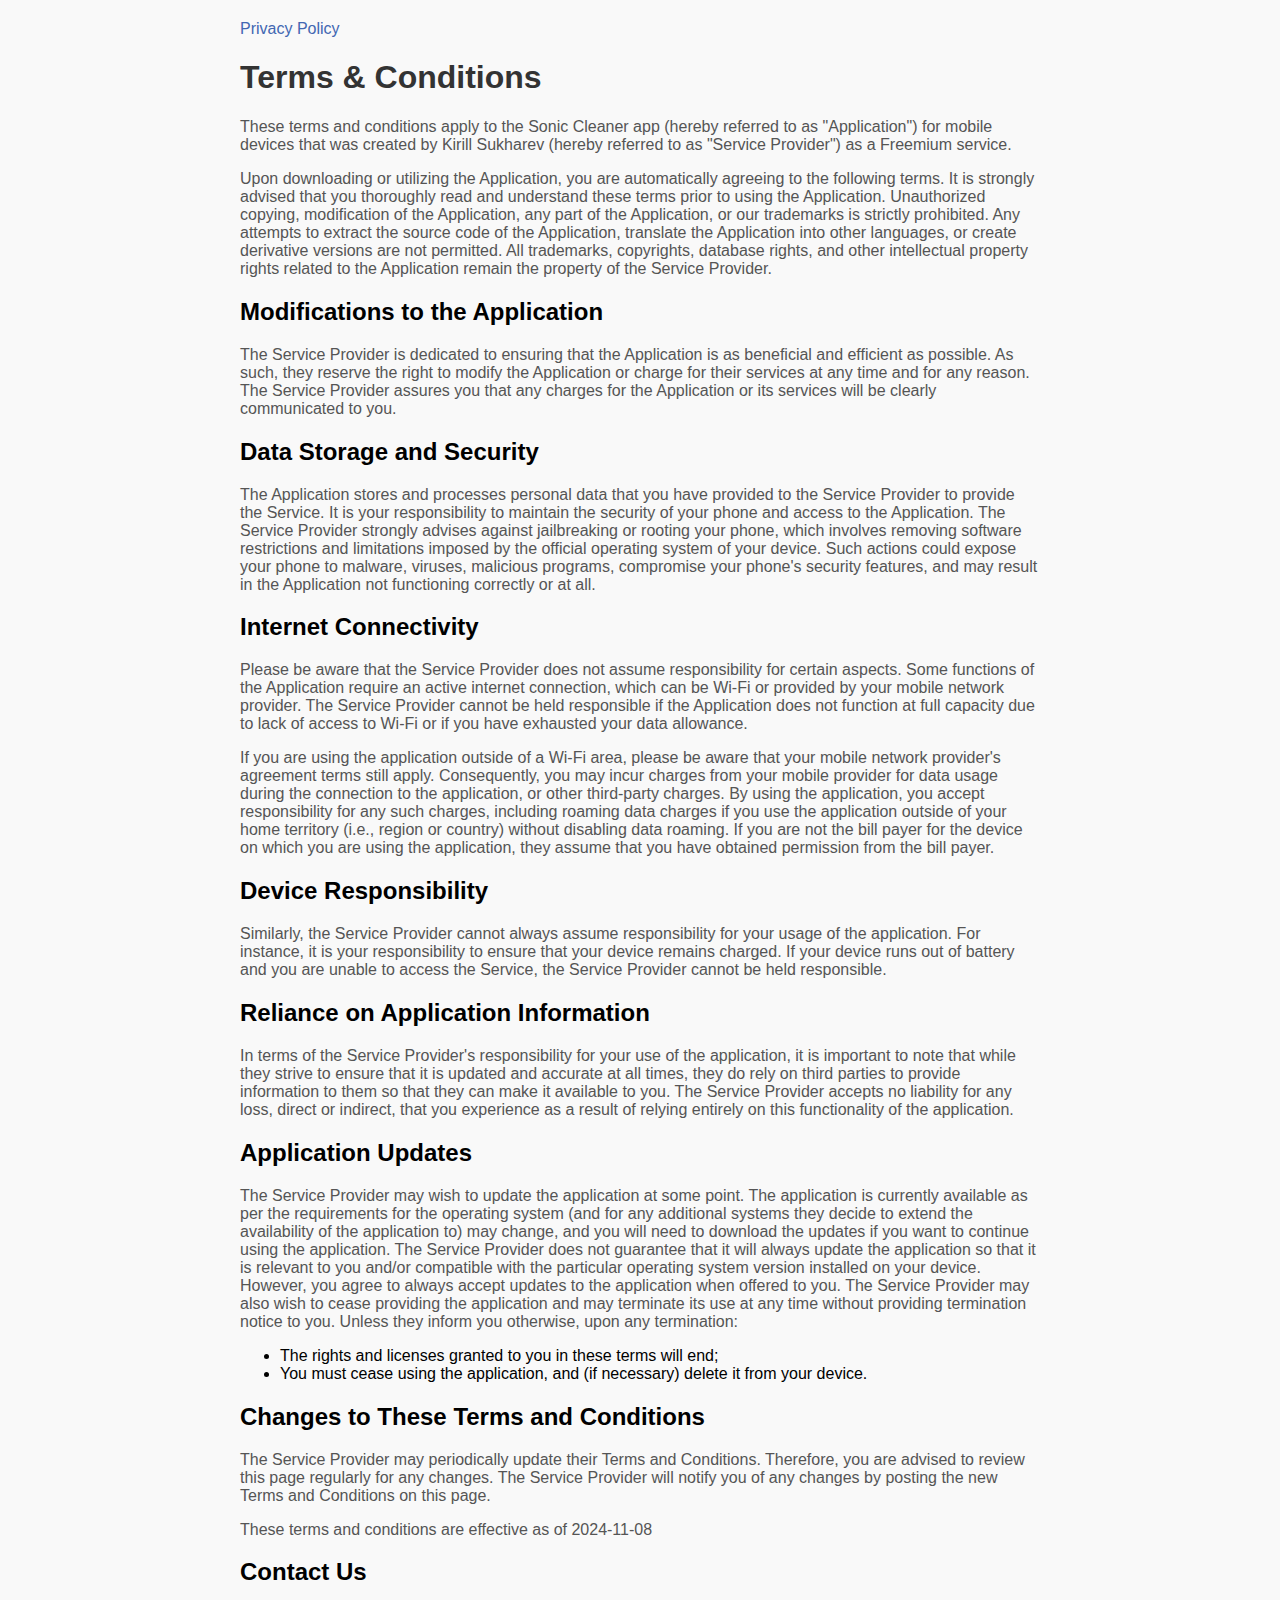
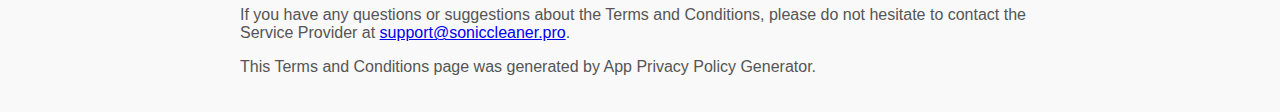
==== index.html @ 9fa53985 "initial commit" ====
<!DOCTYPE html>
<html lang="en">
<head>
    <meta charset="UTF-8">
    <meta http-equiv="refresh" content="0;url=terms.html">
    <meta name="viewport" content="width=device-width, initial-scale=1.0">
    <title>Welcome</title>
    <style>
        body {
            font-family: Arial, sans-serif;
            text-align: center;
            padding-top: 50px;
        }
        a {
            color: #4267B2;
            text-decoration: none;
        }
    </style>
</head>
<body>
    <p>If you are not redirected automatically, follow this <a href="terms.html">link to Terms & Conditions</a>.</p>
</body>
</html>
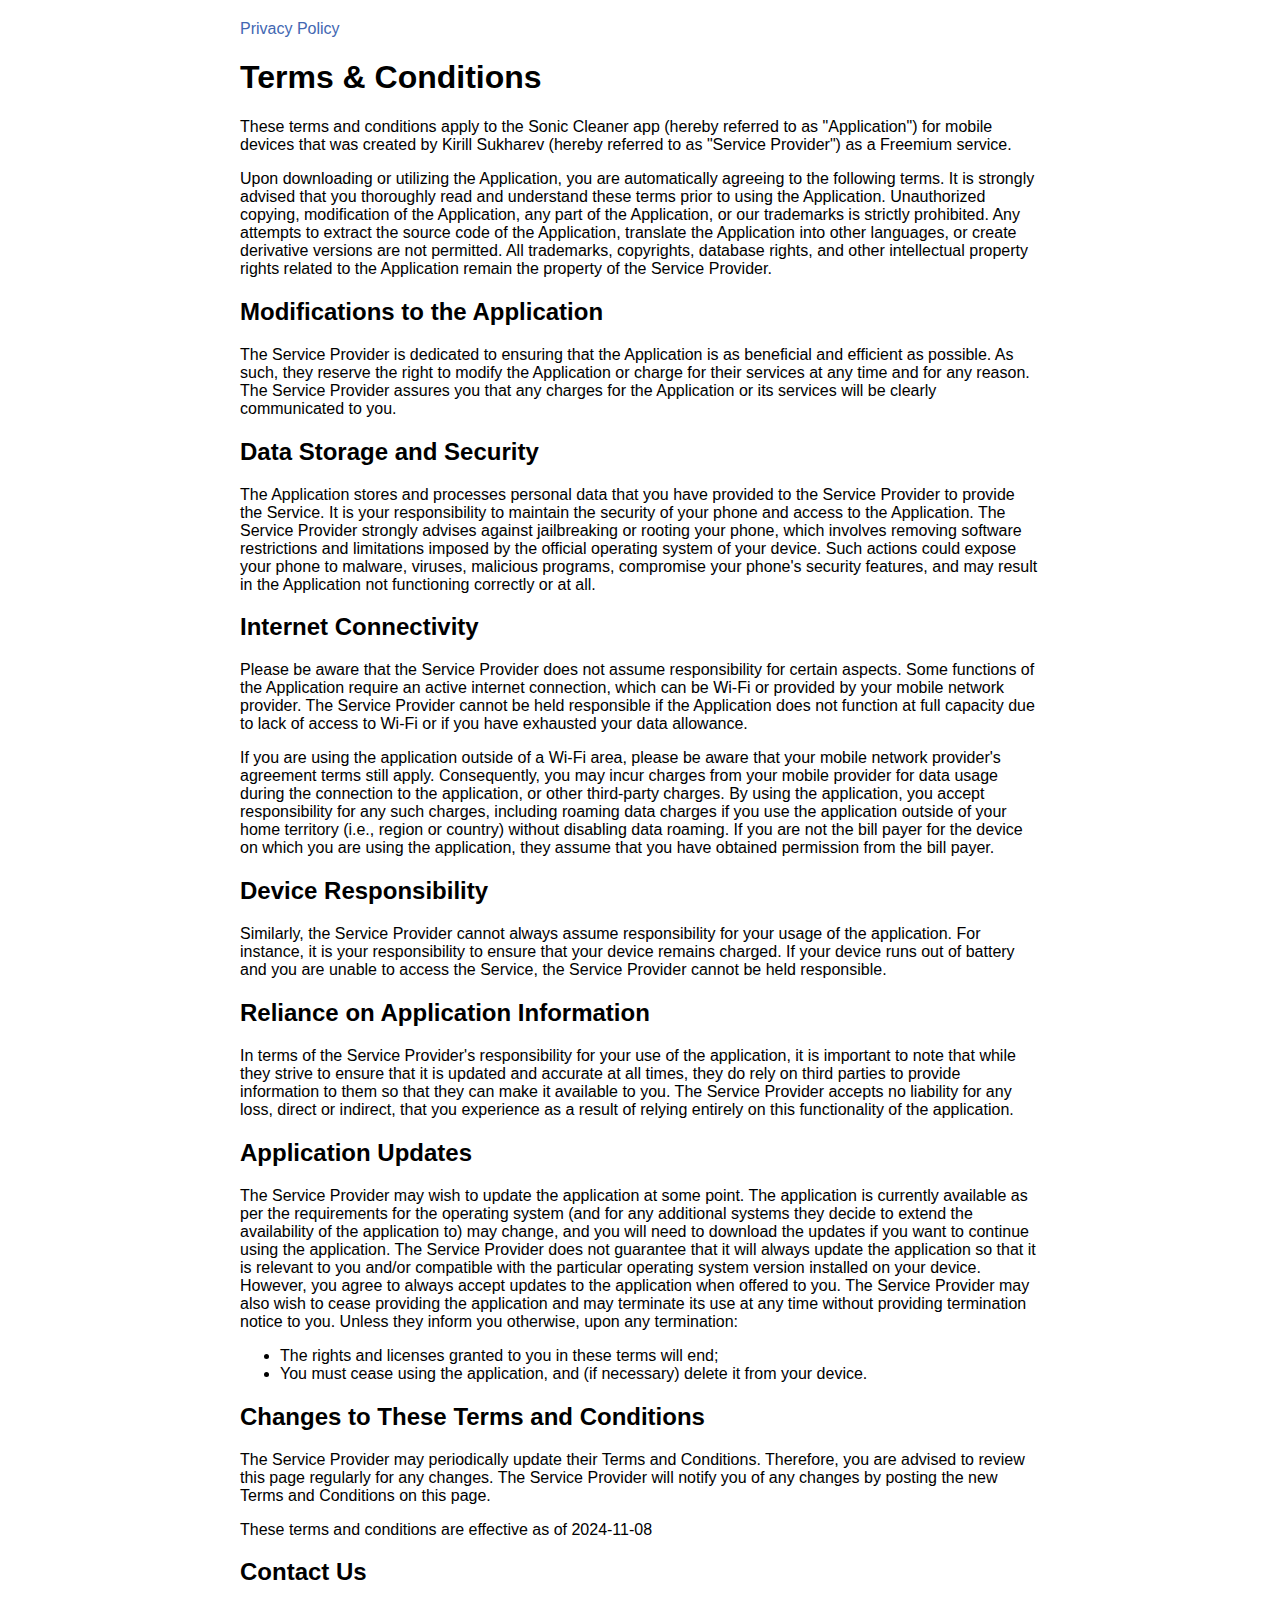
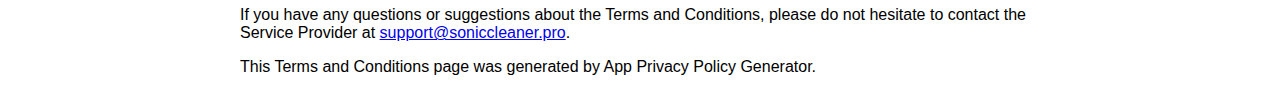
==== commit 1211de89: "add some updates" ====
--- a/index.html
+++ b/index.html
@@ -2,7 +2,7 @@
 <html lang="en">
 <head>
     <meta charset="UTF-8">
-    <meta http-equiv="refresh" content="0;url=terms.html">
+    <meta http-equiv="refresh" content="0;url=/terms">
     <meta name="viewport" content="width=device-width, initial-scale=1.0">
     <title>Welcome</title>
     <style>
